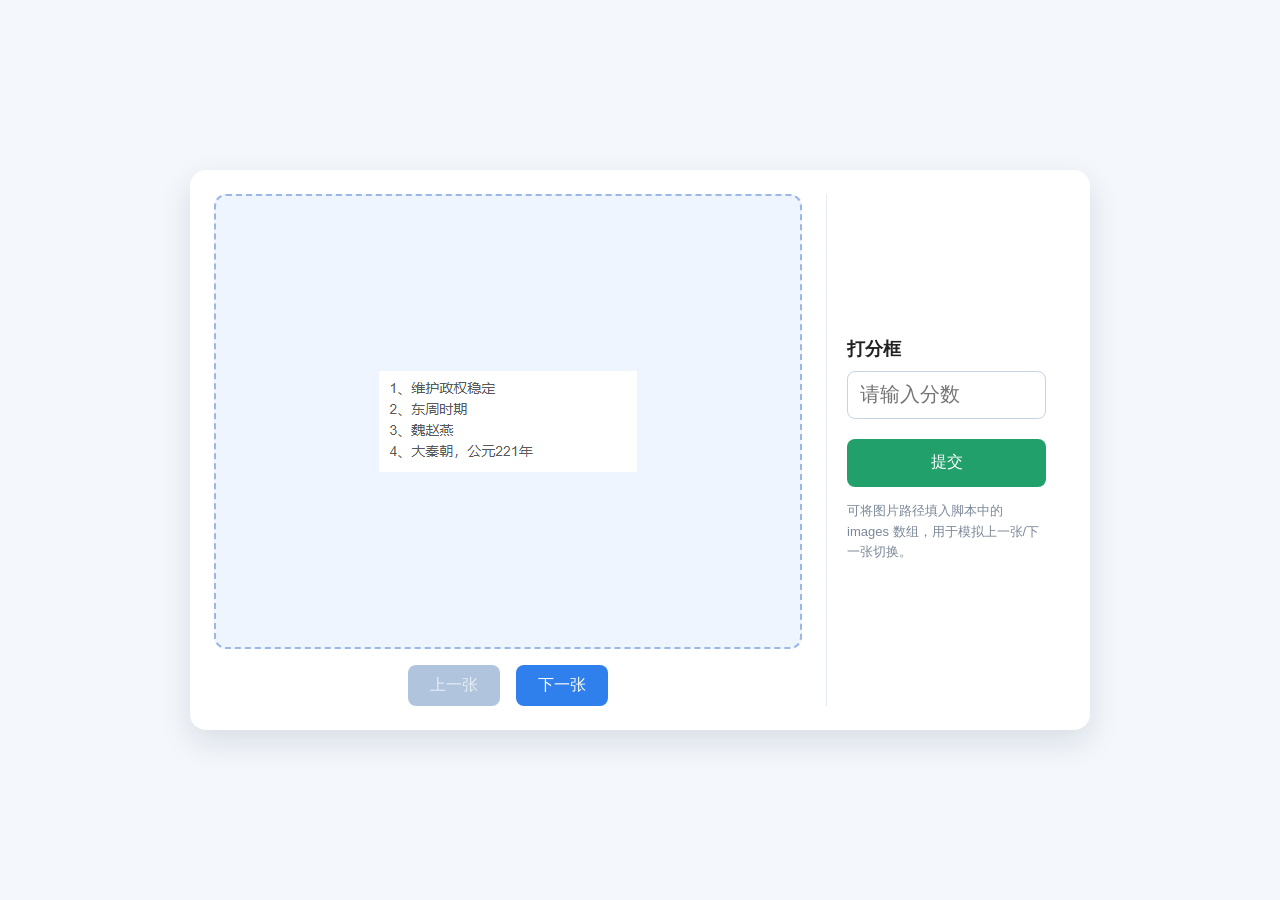
==== simple_grading_demo.html @ efcae129 "初始化项目" ====
<!DOCTYPE html>
<html lang="zh-CN">
<head>
    <meta charset="UTF-8">
    <meta name="viewport" content="width=device-width, initial-scale=1.0">
    <title>简单打分页面</title>
    <style>
        * {
            box-sizing: border-box;
        }

        body {
            margin: 0;
            font-family: "Microsoft YaHei", Arial, sans-serif;
            background: #f4f7fb;
            color: #222;
        }

        .page {
            min-height: 100vh;
            padding: 32px;
            display: flex;
            justify-content: center;
            align-items: center;
        }

        .card {
            width: 900px;
            min-height: 560px;
            padding: 24px;
            display: flex;
            gap: 24px;
            background: #fff;
            border-radius: 16px;
            box-shadow: 0 12px 32px rgba(20, 42, 80, 0.12);
        }

        .left-panel {
            flex: 1;
            display: flex;
            flex-direction: column;
            gap: 16px;
        }

        .image-area {
            flex: 1;
            min-height: 420px;
            display: flex;
            align-items: center;
            justify-content: center;
            border: 2px dashed #9bb7e5;
            border-radius: 12px;
            background: #eef5ff;
            overflow: hidden;
        }

        .image-area img {
            max-width: 100%;
            max-height: 100%;
            display: none;
        }

        .image-placeholder {
            color: #5d77a6;
            font-size: 20px;
            font-weight: 600;
        }

        .nav-buttons {
            display: flex;
            justify-content: center;
            gap: 16px;
        }

        button {
            border: none;
            border-radius: 8px;
            padding: 10px 22px;
            font-size: 16px;
            cursor: pointer;
            background: #2f80ed;
            color: #fff;
            transition: 0.2s;
        }

        button:hover {
            background: #1f6fd3;
        }

        button:disabled {
            background: #b0c4de;
            cursor: not-allowed;
            color: #e8eef5;
        }

        button:disabled:hover {
            background: #b0c4de;
        }

        .right-panel {
            width: 240px;
            padding: 20px;
            display: flex;
            flex-direction: column;
            justify-content: center;
            border-left: 1px solid #e5eaf3;
        }

        .score-box {
            display: flex;
            flex-direction: column;
            gap: 10px;
            margin-bottom: 20px;
        }

        .score-box label {
            font-size: 18px;
            font-weight: 600;
        }

        .score-box input {
            width: 100%;
            height: 48px;
            padding: 0 12px;
            border: 1px solid #c8d3e6;
            border-radius: 8px;
            font-size: 20px;
            outline: none;
        }

        .score-box input:focus {
            border-color: #2f80ed;
            box-shadow: 0 0 0 3px rgba(47, 128, 237, 0.14);
        }

        .submit-btn {
            width: 100%;
            height: 48px;
            background: #22a06b;
        }

        .submit-btn:hover {
            background: #18875a;
        }

        .tip {
            margin-top: 14px;
            color: #7b8798;
            font-size: 13px;
            line-height: 1.6;
        }
    </style>
</head>
<body>
    <div class="page">
        <div class="card">
            <div class="left-panel">
                <div class="image-area">
                    <img id="paperImage" alt="答题卡图片">
                    <div id="placeholder" class="image-placeholder">图片区域</div>
                </div>

                <div class="nav-buttons">
                    <button id="prevBtn">上一张</button>
                    <button id="nextBtn">下一张</button>
                </div>
            </div>

            <div class="right-panel">
                <div class="score-box">
                    <label for="scoreInput">打分框</label>
                    <input id="scoreInput" type="number" min="0" step="0.5" placeholder="请输入分数">
                </div>

                <button id="submitBtn" class="submit-btn">提交</button>

                <div class="tip">
                    可将图片路径填入脚本中的 images 数组，用于模拟上一张/下一张切换。
                </div>
            </div>
        </div>
    </div>

    <script>
        const images = [
            '小文.png',
            '小浩.png',
            '小熊.png'
        ];

        let currentIndex = 0;
        const paperImage = document.getElementById('paperImage');
        const placeholder = document.getElementById('placeholder');
        const scoreInput = document.getElementById('scoreInput');
        const prevBtn = document.getElementById('prevBtn');
        const nextBtn = document.getElementById('nextBtn');

        function renderImage() {
            if (images.length === 0) {
                paperImage.style.display = 'none';
                placeholder.style.display = 'block';
                prevBtn.disabled = true;
                nextBtn.disabled = true;
                return;
            }

            paperImage.src = images[currentIndex];
            paperImage.style.display = 'block';
            placeholder.style.display = 'none';
            prevBtn.disabled = currentIndex === 0;
            nextBtn.disabled = currentIndex === images.length - 1;
        }

        prevBtn.addEventListener('click', () => {
            if (currentIndex === 0) return;
            currentIndex--;
            scoreInput.value = '';
            renderImage();
        });

        nextBtn.addEventListener('click', () => {
            if (currentIndex === images.length - 1) return;
            currentIndex++;
            scoreInput.value = '';
            renderImage();
        });

        document.getElementById('submitBtn').addEventListener('click', () => {
            alert(`提交成功，分数：${scoreInput.value || '未填写'}`);
        });

        renderImage();
    </script>
</body>
</html>
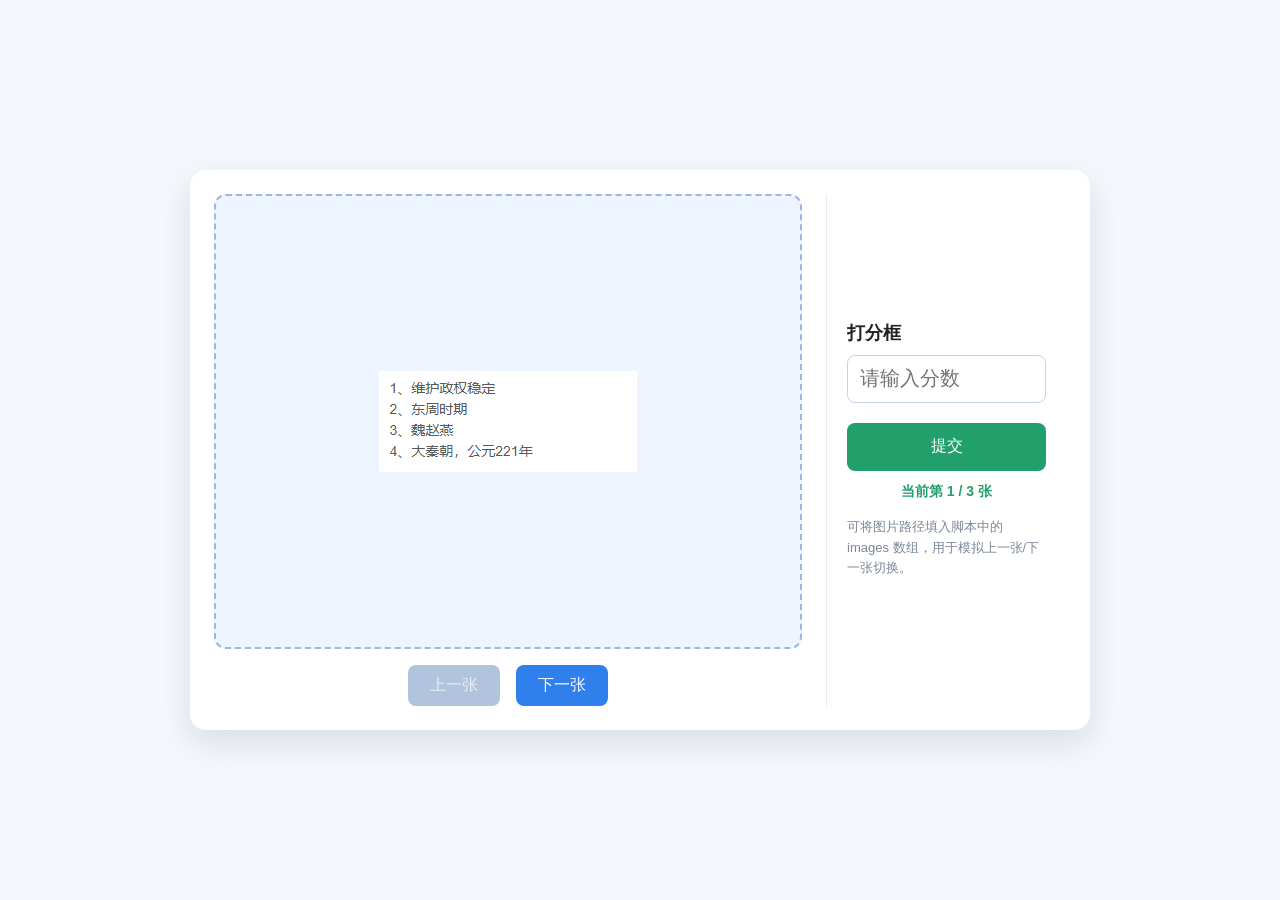
==== commit 60efcd89: "配置管理端 MySQL 连接" ====
--- a/simple_grading_demo.html
+++ b/simple_grading_demo.html
@@ -149,6 +149,15 @@
             font-size: 13px;
             line-height: 1.6;
         }
+
+        .status {
+            min-height: 20px;
+            margin-top: 12px;
+            color: #22a06b;
+            font-size: 14px;
+            font-weight: 600;
+            text-align: center;
+        }
     </style>
 </head>
 <body>
@@ -173,6 +182,7 @@
                 </div>
 
                 <button id="submitBtn" class="submit-btn">提交</button>
+                <div id="submitStatus" class="status"></div>
 
                 <div class="tip">
                     可将图片路径填入脚本中的 images 数组，用于模拟上一张/下一张切换。
@@ -194,6 +204,8 @@
         const scoreInput = document.getElementById('scoreInput');
         const prevBtn = document.getElementById('prevBtn');
         const nextBtn = document.getElementById('nextBtn');
+        const submitBtn = document.getElementById('submitBtn');
+        const submitStatus = document.getElementById('submitStatus');
 
         function renderImage() {
             if (images.length === 0) {
@@ -209,6 +221,8 @@
             placeholder.style.display = 'none';
             prevBtn.disabled = currentIndex === 0;
             nextBtn.disabled = currentIndex === images.length - 1;
+            submitBtn.disabled = false;
+            submitStatus.textContent = `当前第 ${currentIndex + 1} / ${images.length} 张`;
         }
 
         prevBtn.addEventListener('click', () => {
@@ -225,8 +239,23 @@
             renderImage();
         });
 
-        document.getElementById('submitBtn').addEventListener('click', () => {
-            alert(`提交成功，分数：${scoreInput.value || '未填写'}`);
+        function clearScoreAndRender() {
+            scoreInput.value = '';
+            renderImage();
+        }
+
+        submitBtn.addEventListener('click', () => {
+            const submittedScore = scoreInput.value || '未填写';
+
+            if (currentIndex < images.length - 1) {
+                currentIndex++;
+                clearScoreAndRender();
+                submitStatus.textContent = `已提交上一张，分数：${submittedScore}；已自动进入第 ${currentIndex + 1} 张`;
+                return;
+            }
+
+            submitStatus.textContent = `最后一张已提交，分数：${submittedScore}；已自动停止`;
+            submitBtn.disabled = true;
         });
 
         renderImage();
